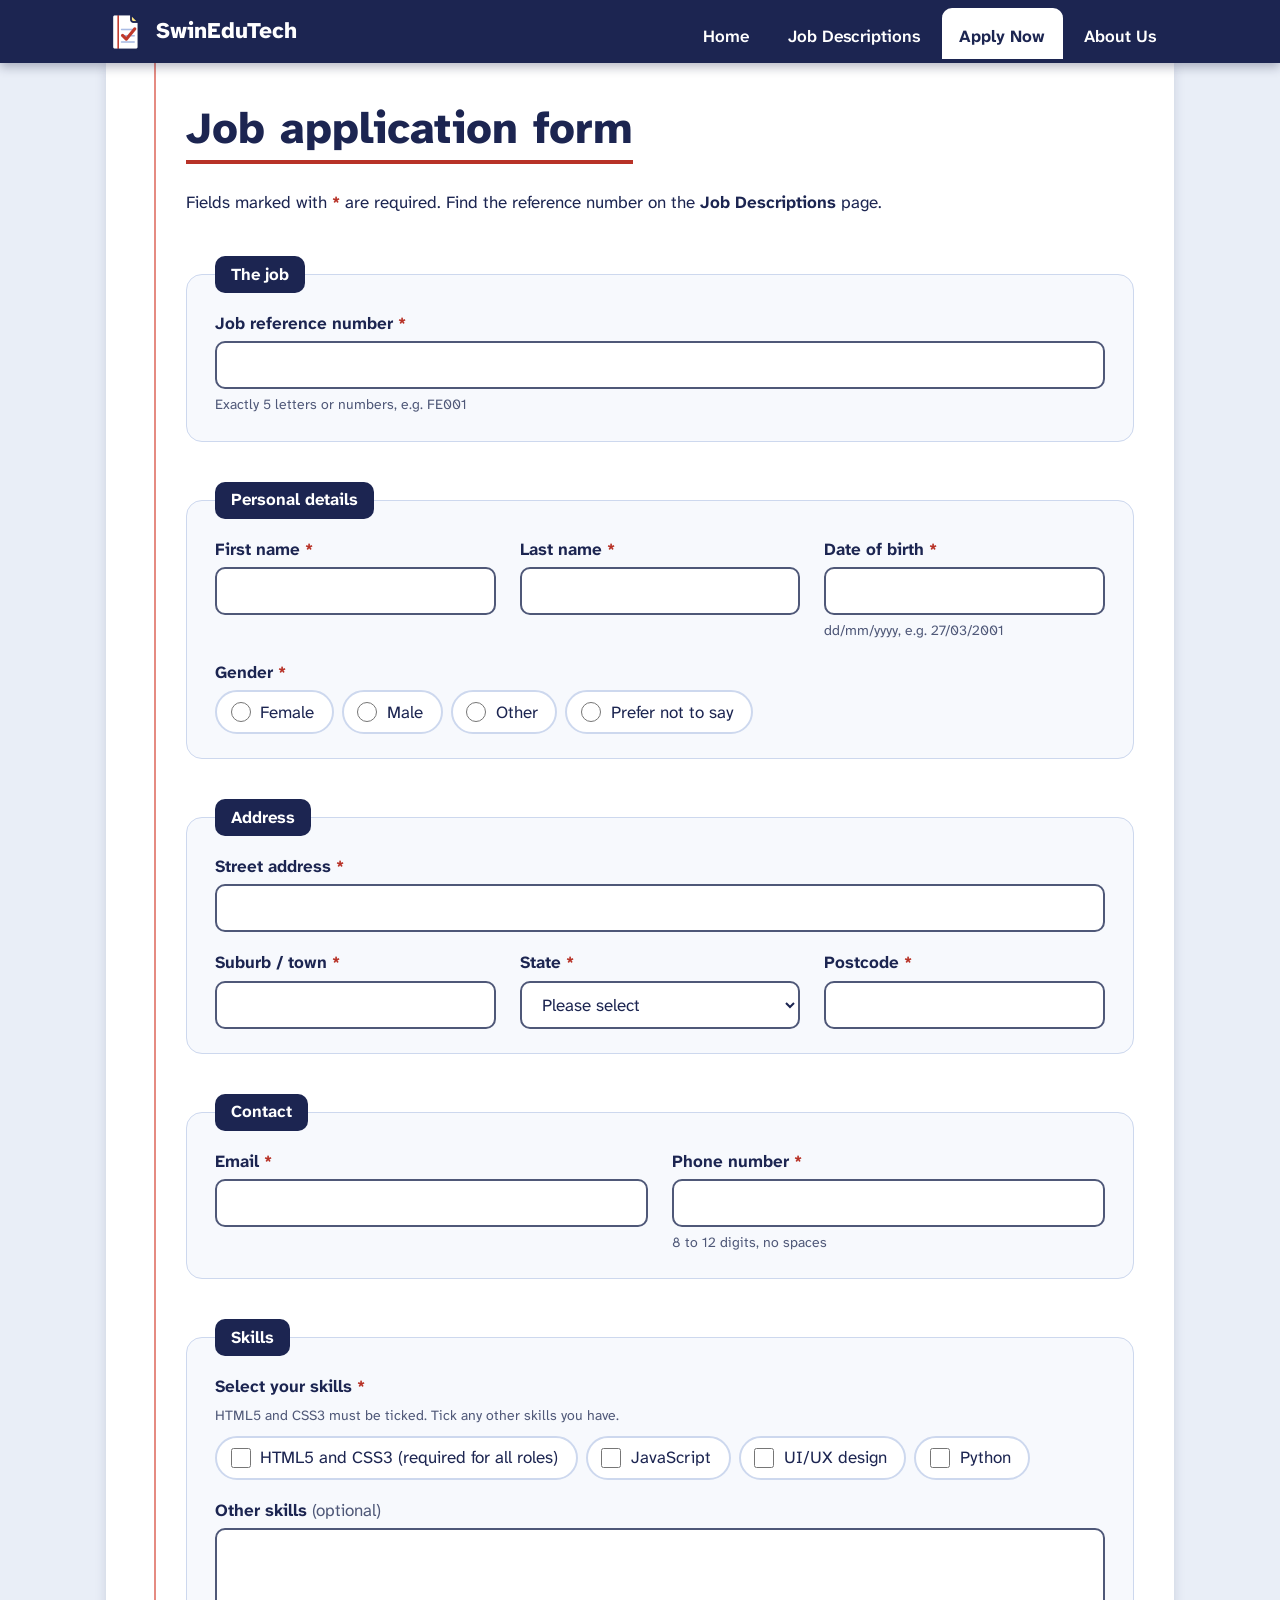
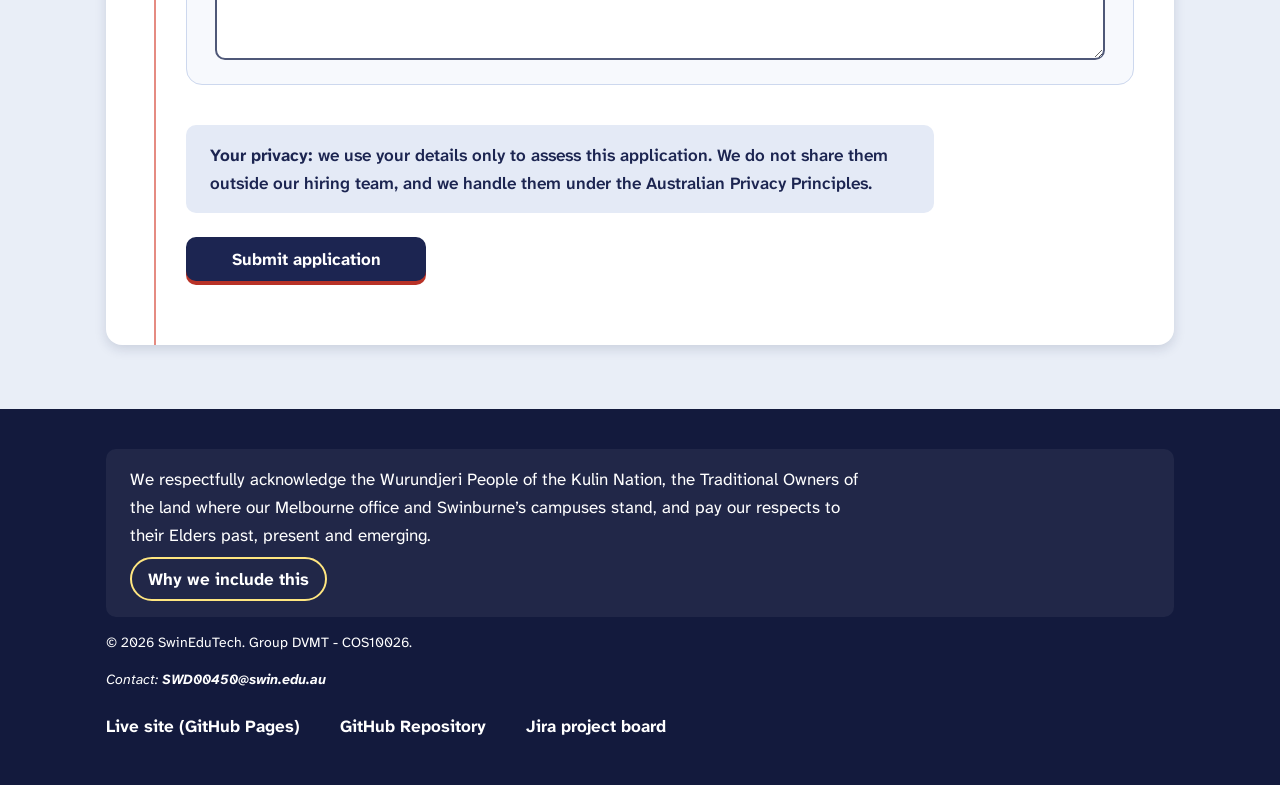
==== apply.html @ c642e3eb "HCM-12: project2 folder structure from Part 1" ====
<!DOCTYPE html>
<html lang="en">
<head>
  <!-- Application page. Author: Nguyen Truong Minh Thuy (Group DVMT). References: MDN Web Docs, W3C WAI -->
  <meta charset="UTF-8">
  <meta name="viewport" content="width=device-width, initial-scale=1">
  <meta name="description" content="Apply for a web developer or designer role at SwinEduTech. All fields are required except other skills.">
  <meta name="keywords" content="SwinEduTech, apply, job application, web developer, designer">
  <meta name="author" content="Nguyen Truong Minh Thuy">
  <meta name="theme-color" content="#1c2551">
  <link rel="canonical" href="https://nguyentruongminhthuy.github.io/web_cos10026/apply.html">
  <title>SwinEduTech - Apply Now</title>

  <!-- Favicon -->
  <link rel="icon" href="images/logo.png" type="image/png">
  <link rel="icon" href="images/logo.svg" type="image/svg+xml">
  <link rel="apple-touch-icon" href="images/apple-touch-icon.png">

  <!-- Fonts: Atkinson Hyperlegible (Braille Institute) -->
  <link rel="preconnect" href="https://fonts.googleapis.com">
  <link rel="preconnect" href="https://fonts.gstatic.com" crossorigin>
  <link href="https://fonts.googleapis.com/css2?family=Atkinson+Hyperlegible+Mono:wght@700&amp;family=Atkinson+Hyperlegible+Next:wght@400;600;700;800&amp;display=swap" rel="stylesheet">
  <link rel="stylesheet" href="styles/style.css">

  <!-- Embedded CSS -->
  <style>
    .privacy-note {
      margin: 0 0 var(--space-lg);
      padding: var(--space-md) var(--space-lg);
      background-color: #e4eaf6;
      border-radius: var(--radius);
      color: var(--ink);
      font-weight: 600;
    }

  </style>
</head>
<body id="apply-page">
  <a class="skip-link" href="#main-content">Skip to main content</a>

  <!-- Header section -->
  <header class="site-header">
    <div class="header-inner">
      <a href="index.html" class="brand">
        <img src="images/logo.png" alt="" width="40" height="40">
        <span translate="no">SwinEduTech</span>
      </a>
      <nav class="main-nav" aria-label="Main">
        <ul>
          <li><a href="index.html">Home</a></li>
          <li><a href="jobs.html">Job Descriptions</a></li>
          <li><a href="apply.html" aria-current="page">Apply Now</a></li>
          <li><a href="about.html">About Us</a></li>
        </ul>
      </nav>
    </div>
  </header>

  <main id="main-content">
    <h1>Job application form</h1>
    <p>Fields marked with <span class="req">*</span> are required. Find the reference number on the <a href="jobs.html">Job Descriptions</a> page.</p>

    <div class="apply-form-container">
      <!-- Application form -->
      <form action="https://mercury.swin.edu.au/it000000/formtest.php" method="post">

        <fieldset>
          <legend>The job</legend>
          <div class="form-group">
            <label for="job-ref">Job reference number <span class="req" aria-hidden="true">*</span></label>
            <input type="text" id="job-ref" name="job_ref" required maxlength="5" pattern="[A-Za-z0-9]{5}" title="Exactly 5 letters or numbers, e.g. FE001" aria-describedby="ref-hint" list="job-refs">
            <p class="hint" id="ref-hint">Exactly 5 letters or numbers, e.g. FE001</p>
            <datalist id="job-refs">
              <option value="FE001">Front-End Developer</option>
              <option value="FS002">Full-Stack Developer</option>
              <option value="UX003">UI/UX Designer</option>
            </datalist>
          </div>
        </fieldset>

        <fieldset>
          <legend>Personal details</legend>
          <div class="form-group">
            <label for="first-name">First name <span class="req" aria-hidden="true">*</span></label>
            <input type="text" id="first-name" name="first_name" required maxlength="20" pattern="[A-Za-z]{1,20}" title="Letters only, up to 20" autocomplete="given-name">
          </div>
          <div class="form-group">
            <label for="last-name">Last name <span class="req" aria-hidden="true">*</span></label>
            <input type="text" id="last-name" name="last_name" required maxlength="20" pattern="[A-Za-z]{1,20}" title="Letters only, up to 20" autocomplete="family-name">
          </div>
          <div class="form-group">
            <label for="dob">Date of birth <span class="req" aria-hidden="true">*</span></label>
            <!-- Real dates only, years 1900 to 2010 -->
            <input type="text" id="dob" name="dob" required maxlength="10" pattern="((0[1-9]|1\d|2[0-8])/(0[1-9]|1[0-2])|(29|30)/(0[13-9]|1[0-2])|31/(0[13578]|1[02]))/(19\d{2}|200\d|2010)|29/02/(19(0[48]|[2468][048]|[13579][26])|200[048])" title="A real date as dd/mm/yyyy between 1900 and 2010, e.g. 27/03/2001" aria-describedby="dob-hint" autocomplete="bday">
            <p class="hint" id="dob-hint">dd/mm/yyyy, e.g. 27/03/2001</p>
          </div>
          <fieldset class="choices">
            <legend>Gender <span class="req" aria-hidden="true">*</span></legend>
            <label><input type="radio" name="gender" value="female" required> Female</label>
            <label><input type="radio" name="gender" value="male"> Male</label>
            <label><input type="radio" name="gender" value="other"> Other</label>
            <label><input type="radio" name="gender" value="not_say"> Prefer not to say</label>
          </fieldset>
        </fieldset>

        <fieldset>
          <legend>Address</legend>
          <div class="form-group wide">
            <label for="street">Street address <span class="req" aria-hidden="true">*</span></label>
            <input type="text" id="street" name="street_address" required maxlength="40" autocomplete="address-line1">
          </div>
          <div class="form-group">
            <label for="suburb">Suburb / town <span class="req" aria-hidden="true">*</span></label>
            <input type="text" id="suburb" name="suburb" required maxlength="40" autocomplete="address-level2">
          </div>
          <div class="form-group">
            <label for="state">State <span class="req" aria-hidden="true">*</span></label>
            <select id="state" name="state" required autocomplete="address-level1">
              <option value="">Please select</option>
              <option value="VIC">VIC</option>
              <option value="NSW">NSW</option>
              <option value="QLD">QLD</option>
              <option value="NT">NT</option>
              <option value="WA">WA</option>
              <option value="SA">SA</option>
              <option value="TAS">TAS</option>
              <option value="ACT">ACT</option>
            </select>
          </div>
          <div class="form-group">
            <label for="postcode">Postcode <span class="req" aria-hidden="true">*</span></label>
            <input type="text" id="postcode" name="postcode" required maxlength="4" pattern="\d{4}" title="Exactly 4 digits" inputmode="numeric" autocomplete="postal-code">
          </div>
        </fieldset>

        <fieldset>
          <legend>Contact</legend>
          <div class="form-group">
            <label for="email">Email <span class="req" aria-hidden="true">*</span></label>
            <input type="email" id="email" name="email" required autocomplete="email">
          </div>
          <div class="form-group">
            <label for="phone">Phone number <span class="req" aria-hidden="true">*</span></label>
            <input type="tel" id="phone" name="phone" required maxlength="12" pattern="\d{8,12}" title="8 to 12 digits, no spaces" aria-describedby="phone-hint" autocomplete="tel">
            <p class="hint" id="phone-hint">8 to 12 digits, no spaces</p>
          </div>
        </fieldset>

        <fieldset>
          <legend>Skills</legend>
          <fieldset class="choices" aria-describedby="skills-hint">
            <legend>Select your skills <span class="req" aria-hidden="true">*</span></legend>
            <p class="hint" id="skills-hint">HTML5 and CSS3 must be ticked. Tick any other skills you have.</p>
            <label><input type="checkbox" name="skills[]" value="html_css" required> HTML5 and CSS3 (required for all roles)</label>
            <label><input type="checkbox" name="skills[]" value="javascript"> JavaScript</label>
            <label><input type="checkbox" name="skills[]" value="ui_ux"> UI/UX design</label>
            <label><input type="checkbox" name="skills[]" value="python"> Python</label>
          </fieldset>
          <div class="form-group wide">
            <!-- Inline CSS -->
            <label for="other-skills">Other skills <span style="font-weight: 400; color: #4f5878;">(optional)</span></label>
            <textarea id="other-skills" name="other_skills" rows="4"></textarea>
          </div>
        </fieldset>

        <p class="privacy-note"><strong>Your privacy:</strong> we use your details only to assess this application. We do not share them outside our hiring team, and we handle them under the Australian Privacy Principles.</p>

        <button type="submit" class="btn">Submit application</button>
      </form>
    </div>
  </main>

  <!-- Footer section -->
  <footer class="site-footer">
    <div class="acknowledgement">
      <p>We respectfully acknowledge the Wurundjeri People of the Kulin Nation, the Traditional Owners of the land where our Melbourne office and Swinburne’s campuses stand, and pay our respects to their Elders past, present and emerging. <a href="about.html#country-heading">Why we include this</a></p>
    </div>
    <p>&copy; 2026 SwinEduTech. Group DVMT - COS10026.</p>
    <p class="contact">Contact: <a href="mailto:SWD00450@swin.edu.au">SWD00450@swin.edu.au</a></p>
    <ul>
      <li><a href="https://nguyentruongminhthuy.github.io/web_cos10026/">Live site (GitHub Pages)</a></li>
      <li><a href="https://github.com/nguyentruongminhthuy/web_cos10026">GitHub Repository</a></li>
      <li><a href="https://student-team-dvj5yzgb.atlassian.net/jira/software/projects/KAN/boards/2">Jira project board</a></li>
    </ul>
  </footer>
</body>
</html>
---- styles/style.css ----
/* SwinEduTech stylesheet
   References: W3C WAI Tutorials */

/* Variables */
:root {
  --ink: #1c2551;
  --ink-soft: #3a4478;
  --ink-muted: #4f5878;
  --ink-dark: #131a3d;
  --red: #b83227;
  --red-line: #e58b82;
  --rule: #cdd8ee;
  --paper: #ffffff;
  --paper-tint: #f7f9fd;
  --desk: #e9eef7;
  --sticky: #ffe680;
  --sticky-edge: #e9c84a;

  --font-main: "Atkinson Hyperlegible Next", "Segoe UI", Arial, sans-serif;
  --font-mono: "Atkinson Hyperlegible Mono", Consolas, "Courier New", monospace;

  --text-sm: 0.875rem;
  --text-base: 1.0625rem;
  --text-lg: 1.3rem;
  --text-xl: 1.75rem;
  --text-xxl: 2.75rem;

  --space-xs: 0.25rem;
  --space-sm: 0.5rem;
  --space-md: 1rem;
  --space-lg: 1.5rem;
  --space-xl: 2.5rem;
  --space-xxl: 4rem;

  --max-width: 1100px;
  --page-width: 1068px;
  --radius: 10px;
  --radius-lg: 16px;
}

/* Base */
* {
  box-sizing: border-box;
}

body {
  margin: 0;
  background-color: var(--desk);
  color: var(--ink);
  font-family: var(--font-main);
  font-size: var(--text-base);
  line-height: 1.65;
}

html {
  scroll-padding-top: 7.5rem;
}

img {
  display: block;
  max-width: 100%;
  height: auto;
}

/* Typography */
h1,
h2,
h3,
h4 {
  line-height: 1.2;
}

h1 {
  display: inline-block;
  margin: 0;
  padding-bottom: var(--space-xs);
  border-bottom: 4px solid var(--red);
  font-size: var(--text-xxl);
  font-weight: 800;
}

h1 + p {
  margin-top: var(--space-lg);
}

h2 {
  font-size: var(--text-xl);
  font-weight: 700;
  margin: var(--space-xxl) 0 var(--space-md);
}

h3 {
  font-size: var(--text-lg);
  font-weight: 700;
  margin: var(--space-lg) 0 var(--space-sm);
}

h4 {
  font-size: var(--text-base);
  font-weight: 700;
  margin: var(--space-md) 0 var(--space-xs);
}

p,
li,
dd {
  max-width: 68ch;
}

.lead {
  font-size: var(--text-lg);
  color: var(--ink-soft);
}

a {
  color: var(--ink);
  text-decoration-color: var(--red);
}

a:hover {
  color: var(--red);
}

.hint {
  margin: 0;
  font-size: var(--text-sm);
  color: var(--ink-muted);
}

.req {
  color: var(--red);
  font-weight: 800;
}

/* Header and navigation */
.site-header {
  position: sticky;
  top: 0;
  z-index: 50;
  background-color: var(--ink);
  color: #ffffff;
  box-shadow: 0 4px 10px rgba(19, 26, 61, 0.3);
}

.header-inner {
  max-width: var(--max-width);
  margin: 0 auto;
  padding: var(--space-sm) var(--space-md) 0;
  display: flex;
  flex-wrap: wrap;
  align-items: flex-end;
  justify-content: space-between;
  gap: 0 var(--space-lg);
}

.brand {
  display: flex;
  align-items: center;
  gap: 0.65rem;
  min-height: 44px;
  margin-bottom: 0.6rem;
  color: #ffffff;
  font-size: 1.4rem;
  font-weight: 800;
  text-decoration: none;
}

.brand:hover {
  color: var(--sticky);
}

.main-nav ul {
  list-style: none;
  margin: 0;
  padding: 0;
  display: flex;
  flex-wrap: wrap;
  gap: var(--space-xs);
}

.main-nav a {
  display: block;
  min-height: 44px;
  padding: 0.6rem 1.1rem;
  border-top: 4px solid transparent;
  border-bottom: 4px solid transparent;
  border-radius: var(--radius) var(--radius) 0 0;
  color: #ffffff;
  font-weight: 600;
  text-decoration: none;
}

.main-nav a:not([aria-current]):hover {
  background-color: rgba(255, 255, 255, 0.12);
}

.main-nav a[aria-current="page"] {
  background-color: var(--paper);
  border-top-color: var(--paper);
  border-bottom-color: var(--ink);
  color: var(--ink);
  font-weight: 700;
}

/* Main content */
main {
  position: relative;
  max-width: var(--page-width);
  margin: 0 auto var(--space-xxl);
  padding: var(--space-xl) var(--space-xl) var(--space-xxl) 5rem;
  background-color: var(--paper);
  border-radius: 0 0 var(--radius-lg) var(--radius-lg);
  box-shadow: 0 4px 12px rgba(28, 37, 81, 0.15);
}

main::before {
  content: "";
  position: absolute;
  top: 0;
  bottom: 0;
  left: 3rem;
  width: 2px;
  background-color: var(--red-line);
}

/* Footer */
.site-footer {
  background-color: var(--ink-dark);
  color: #ffffff;
  padding: var(--space-xl) var(--space-md) var(--space-lg);
}

.site-footer > * {
  max-width: var(--page-width);
  margin-left: auto;
  margin-right: auto;
}

.site-footer p {
  font-size: var(--text-sm);
}

.site-footer .contact {
  font-style: italic;
}

.site-footer ul {
  list-style: none;
  padding: 0;
  display: flex;
  flex-wrap: wrap;
  gap: var(--space-xs) var(--space-xl);
}

.site-footer a {
  color: #ffffff;
  font-weight: 700;
  text-decoration: none;
}

.site-footer a:hover {
  color: var(--sticky);
}

.site-footer li a {
  display: inline-block;
  padding: var(--space-xs) 0;
}

/* Acknowledgement of Country */
.acknowledgement {
  padding: var(--space-md) var(--space-lg);
  border-radius: var(--radius);
  background-color: rgba(255, 255, 255, 0.06);
}

.site-footer .acknowledgement p {
  margin: 0;
  font-size: var(--text-base);
}

.acknowledgement a {
  display: flex;
  align-items: center;
  width: fit-content;
  min-height: 44px;
  margin-top: var(--space-sm);
  padding: 0 var(--space-md);
  border: 2px solid var(--sticky);
  border-radius: 999px;
}

.acknowledgement a:hover {
  background-color: var(--sticky);
  color: var(--ink-dark);
}

/* Buttons */
.btn {
  display: inline-block;
  min-height: 44px;
  margin-top: var(--space-lg);
  padding: 0.6rem 1.4rem;
  background-color: var(--ink);
  color: #ffffff;
  border: 0;
  border-radius: var(--radius);
  box-shadow: 0 4px 0 var(--red);
  font-family: inherit;
  font-size: 1.05rem;
  font-weight: 700;
  text-decoration: none;
  transition: background-color 0.15s;
}

.btn:hover {
  background-color: #263170;
  color: #ffffff;
}

.btn:active {
  transform: translateY(3px);
  box-shadow: 0 1px 0 var(--red);
}

button.btn {
  margin-top: 0;
  cursor: pointer;
}

/* Tables (hex colours, hover) */
.table-wrap {
  overflow-x: auto;
}

.data-table {
  width: 100%;
  min-width: 520px;
  border: 1px solid #cdd8ee;
  border-collapse: collapse;
  background-color: #ffffff;
}

.data-table caption {
  padding-bottom: var(--space-sm);
  text-align: left;
  font-size: var(--text-lg);
  font-weight: 700;
}

.data-table th,
.data-table td {
  padding: 0.75rem var(--space-md);
  border-bottom: 1px solid #cdd8ee;
  text-align: left;
  vertical-align: top;
}

.data-table thead th {
  background-color: #1c2551;
  color: #ffffff;
}

.data-table thead th:first-child,
.data-table tbody th[scope="row"] {
  border-right: 1px solid #cdd8ee;
}

.data-table tbody th,
.data-table tbody tr:nth-child(even) td {
  background-color: #f7f9fd;
}

#about-page .data-table tbody tr:hover td,
#about-page .data-table tbody tr:hover th {
  background-color: #fff3b0;
}

.data-table a {
  margin: 0 -4px;
  padding: 2px 4px;
  border-radius: 4px;
  font-weight: 600;
  text-decoration: none;
}

.data-table a:hover,
.data-table a:focus-visible {
  background-color: #fff3b0;
  color: #1c2551;
}

.data-table tfoot th,
.data-table tfoot td {
  background-color: #e4eaf6;
  border-top: 2px solid #1c2551;
  font-weight: 700;
}

/* Home page: background graphic */
.welcome-hero {
  display: grid;
  grid-template-columns: repeat(auto-fit, minmax(18rem, 1fr));
  gap: var(--space-lg) var(--space-xl);
  align-items: center;
  margin: var(--space-xl) 0 var(--space-xxl);
  padding: var(--space-xl);
  background-color: var(--paper-tint);
  background-image: url("images/pattern.svg");
  background-size: 96px 96px;
  border: 1px solid var(--rule);
  border-radius: var(--radius-lg);
}

.welcome-hero h2,
.search-container h2 {
  margin-top: 0;
}

.welcome-hero p {
  margin-bottom: 0;
}

.search-container {
  margin-bottom: var(--space-xl);
  padding: var(--space-lg);
  border: 2px solid var(--ink);
  border-radius: var(--radius-lg);
}

.search-container label {
  font-weight: 700;
}

.search-container .hint {
  margin-bottom: var(--space-sm);
}

.search-row {
  display: flex;
  flex-wrap: wrap;
  gap: var(--space-sm);
}

.search-row input {
  flex: 1 1 16rem;
  min-height: 44px;
  padding: 0 var(--space-md);
  border: 2px solid var(--ink-muted);
  border-radius: var(--radius);
  font: inherit;
}

.search-row input:hover {
  border-color: var(--ink);
}

.search-row input::placeholder {
  color: var(--ink-muted);
}

/* Jobs page: aside floated right, 25% width */
#jobs-page aside {
  position: sticky;
  top: 5rem;
  float: right;
  width: 25%;
  margin: var(--space-xl) 0 var(--space-lg) var(--space-lg);
  padding: var(--space-lg) var(--space-lg) var(--space-md);
  background-color: var(--sticky);
  border: 1px solid var(--sticky-edge);
  border-radius: 2px 2px 14px 2px;
  box-shadow: 0 6px 12px rgba(28, 37, 81, 0.2);
  transform: rotate(1.2deg);
}

#jobs-page aside::before {
  content: "";
  position: absolute;
  top: -12px;
  left: 50%;
  width: 84px;
  height: 24px;
  margin-left: -42px;
  background-color: rgba(255, 255, 255, 0.65);
  transform: rotate(-3deg);
}

/* Short screens: aside scrolls inside */
@media (min-width: 901px) and (max-height: 760px) {
  #jobs-page aside {
    max-height: calc(100vh - 6rem);
    overflow-y: auto;
  }

  #jobs-page aside::before {
    top: 0;
  }
}

#jobs-page aside h2 {
  margin: 0 0 var(--space-sm);
  font-size: var(--text-lg);
}

#jobs-page aside h3 {
  margin-top: var(--space-lg);
  padding-top: var(--space-md);
  border-top: 2px dashed rgba(28, 37, 81, 0.25);
  font-size: var(--text-base);
}

#jobs-page aside ul {
  padding-left: 1.1rem;
}

#jobs-page aside li::marker {
  color: var(--red);
}

#jobs-page aside p {
  font-size: var(--text-sm);
}

#jobs-page main > section {
  margin-right: calc(25% + 2rem);
}

/* Job card */
.job {
  margin-top: var(--space-xl);
  padding: 0 2rem 2rem;
  border: 1px solid var(--rule);
  border-radius: var(--radius-lg);
}

.job > h2 {
  margin: 0 0 var(--space-md);
  padding: var(--space-lg) 0 var(--space-md);
  border-bottom: 2px solid var(--red-line);
}

.job-meta {
  display: grid;
  grid-template-columns: repeat(auto-fit, minmax(10rem, 1fr));
  gap: 0 var(--space-lg);
  margin: 0 0 var(--space-lg);
}

.job-meta > div {
  padding: var(--space-sm) 0;
  border-bottom: 1px solid var(--rule);
}

.job-meta dt {
  font-size: var(--text-sm);
  color: var(--ink-muted);
}

.job-meta dd {
  margin: 0;
  font-weight: 700;
}

.job ol {
  padding-left: 1.6rem;
}

.job ol li::marker {
  color: var(--red);
  font-weight: 800;
}

.job li {
  margin-bottom: var(--space-xs);
}

.req-cols {
  display: grid;
  grid-template-columns: repeat(auto-fit, minmax(14rem, 1fr));
  gap: 0 var(--space-xl);
}

.req-cols ul {
  margin-top: 0;
  padding-left: 1.2rem;
}

.req-cols > div:first-child ul {
  list-style-type: square;
}

.req-cols > div:last-child ul {
  list-style-type: circle;
}

.req-cols > div:last-child h4 {
  color: var(--ink-muted);
}

/* Inclusion statement and Acknowledgement section */
.inclusion,
.country {
  margin-top: var(--space-xxl);
  padding: var(--space-xs) 2rem var(--space-lg);
  background-color: #eef3fc;
  border-radius: var(--radius-lg);
}

.inclusion h2,
.country h2 {
  margin-top: var(--space-lg);
}

.sources li {
  margin-bottom: var(--space-sm);
  font-size: var(--text-sm);
  overflow-wrap: break-word;
}

/* Apply page */
#apply-page main > p a {
  font-weight: 700;
  text-decoration: none;
}

.apply-form-container {
  margin-top: var(--space-xl);
}

/* Form layout: Grid */
.apply-form-container form > fieldset {
  display: grid;
  grid-template-columns: repeat(auto-fit, minmax(15rem, 1fr));
  gap: var(--space-md) var(--space-lg);
  min-width: 0;
  margin: 0 0 var(--space-xl);
  padding: var(--space-md) 1.75rem var(--space-lg);
  background-color: var(--paper-tint);
  border: 1px solid var(--rule);
  border-radius: var(--radius-lg);
}

.apply-form-container form > fieldset > legend {
  padding: 0.3rem 1rem;
  background-color: var(--ink);
  color: #ffffff;
  border-radius: var(--radius);
  font-size: 1.05rem;
  font-weight: 700;
}

.form-group {
  display: grid;
  gap: var(--space-xs);
  align-content: start;
}

.form-group label {
  font-weight: 700;
}

.wide {
  grid-column: 1 / -1;
}

.form-group input,
.form-group select,
.form-group textarea {
  width: 100%;
  min-height: 3rem;
  padding: var(--space-sm) var(--space-md);
  border: 2px solid var(--ink-muted);
  border-radius: var(--radius);
  background-color: #ffffff;
  color: var(--ink);
  font: inherit;
}

.form-group input:hover,
.form-group select:hover,
.form-group textarea:hover {
  border-color: var(--ink);
}

.form-group textarea {
  min-height: 7.5rem;
  resize: vertical;
}

/* Radio and checkbox chips */
.apply-form-container .choices {
  display: flex;
  flex-wrap: wrap;
  gap: var(--space-sm);
  grid-column: 1 / -1;
  min-width: 0;
  margin: 0;
  padding: 0;
  border: 0;
}

.choices legend {
  padding: 0 0 var(--space-xs);
  font-weight: 700;
}

.choices .hint {
  flex-basis: 100%;
}

.choices label {
  display: flex;
  align-items: center;
  gap: 0.6rem;
  min-height: 44px;
  padding: 0 1.1rem 0 0.85rem;
  background-color: #ffffff;
  border: 2px solid var(--rule);
  border-radius: 999px;
  cursor: pointer;
}

.choices label:hover {
  border-color: var(--ink);
}

.choices input {
  width: 1.25rem;
  height: 1.25rem;
  margin: 0;
  accent-color: var(--ink);
}

.apply-form-container form > button {
  min-width: 15rem;
}

/* About page (hex colours) */
.group-info > ul {
  display: inline-block;
  margin: 0;
  padding: var(--space-md) var(--space-xl) var(--space-md) 2.4rem;
  background-color: #f7f9fd;
  border: 1px solid #cdd8ee;
  border-radius: var(--radius-lg);
}

.group-info li {
  margin: var(--space-xs) 0;
}

.group-info li::marker {
  color: #b83227;
}

/* Member cards */
.members {
  display: grid;
  grid-template-columns: repeat(auto-fit, minmax(18rem, 1fr));
  gap: 0 var(--space-lg);
  margin: 0;
}

/* Subgrid: name, contributions and quote line up across cards */
.member {
  display: grid;
  grid-row: span 3;
  grid-template-rows: subgrid;
  margin-bottom: var(--space-lg);
  overflow: hidden;
  background-color: #ffffff;
  border: 2px solid #1c2551;
  border-radius: var(--radius-lg);
  transition: transform 0.2s, box-shadow 0.2s;
}

.member:hover {
  transform: translateY(-3px);
  box-shadow: 0 8px 0 #b83227;
}

.members dt {
  display: flex;
  flex-wrap: wrap;
  align-items: center;
  justify-content: space-between;
  gap: var(--space-sm);
  padding: var(--space-md) var(--space-lg);
  background-color: #1c2551;
  color: #ffffff;
  font-size: var(--text-lg);
  font-weight: 700;
}

.members dd {
  margin: 0;
  padding: 0 var(--space-lg);
}

.members dd:last-of-type {
  padding-bottom: var(--space-lg);
}

/* Student ID */
.student-id {
  padding: 2px 10px;
  background-color: #ffe680;
  color: #1c2551;
  border: 1px solid #e9c84a;
  border-radius: 999px;
  font-family: var(--font-mono);
  font-size: var(--text-sm);
  font-weight: 700;
  letter-spacing: 1px;
}

.members blockquote {
  position: relative;
  margin: var(--space-lg) 0 var(--space-xs);
  padding: var(--space-md) 0 0 2.25rem;
  border-top: 2px dashed #cdd8ee;
  font-size: var(--text-lg);
  font-weight: 600;
  line-height: 1.35;
}

.members blockquote::before {
  content: "\201C";
  position: absolute;
  left: 0;
  top: 0.55rem;
  font-size: 3.25rem;
  line-height: 1;
  color: #b83227;
}

.members blockquote p {
  margin: 0;
}

.translation {
  margin-top: var(--space-xs);
  padding-left: 2.25rem;
  color: #4f5878;
}

/* Bordered group photo */
.group-photo {
  position: relative;
  max-width: 640px;
  margin: var(--space-xxl) auto var(--space-xl);
  padding: 14px 14px 10px;
  background-color: #ffffff;
  border: 1px solid #b9c6e6;
  box-shadow: 0 6px 14px rgba(28, 37, 81, 0.25);
  transform: rotate(-1.2deg);
}

.group-photo::before {
  content: "";
  position: absolute;
  top: -14px;
  left: 50%;
  width: 110px;
  height: 28px;
  margin-left: -55px;
  background-color: rgba(255, 230, 128, 0.85);
  transform: rotate(2deg);
}

.group-photo figcaption {
  padding-top: var(--space-sm);
  text-align: center;
  font-size: var(--text-sm);
  color: #4f5878;
}

/* Accessibility */
.skip-link {
  position: absolute;
  top: -100px;
  left: var(--space-md);
  z-index: 100;
  padding: var(--space-sm) var(--space-md);
  background-color: var(--sticky);
  color: var(--ink);
  font-weight: 700;
}

.skip-link:focus {
  top: 0;
}

a:focus-visible,
button:focus-visible,
.table-wrap:focus-visible {
  outline: 3px solid var(--red);
  outline-offset: 2px;
}

/* Form fields */
input:focus-visible,
select:focus-visible,
textarea:focus-visible {
  outline: 3px solid var(--ink);
  outline-offset: -2px;
}

.site-header a:focus-visible,
.site-footer a:focus-visible {
  outline-color: var(--sticky);
}

/* Reduced motion */
@media (prefers-reduced-motion: reduce) {
  * {
    transition: none !important;
  }

  .member:hover,
  .btn:active {
    transform: none;
  }
}

/* Responsive: tablet */
@media (max-width: 900px) {
  h1 {
    font-size: 2.25rem;
  }

  h2 {
    font-size: 1.5rem;
  }

  #jobs-page aside {
    position: relative;
    top: 0;
    float: none;
    width: auto;
    margin: var(--space-xl) var(--space-sm) var(--space-lg);
    transform: rotate(0.6deg);
  }

  #jobs-page main > section {
    margin-right: 0;
  }
}

/* Responsive: small tablet */
@media (max-width: 640px) {
  html {
    scroll-padding-top: 0;
  }

  .site-header {
    position: static;
    box-shadow: none;
  }

  main {
    margin-bottom: 0;
    padding: var(--space-lg) var(--space-md) var(--space-xl) 1.6rem;
    border-radius: 0;
  }

  main::before {
    left: 0.75rem;
  }

  .welcome-hero,
  .search-container {
    padding: var(--space-lg);
  }

  .job {
    padding: 0 var(--space-md) var(--space-lg);
  }

  .inclusion,
  .country {
    padding: var(--space-xs) var(--space-md) var(--space-md);
  }

  .group-info > ul {
    display: block;
    padding-right: var(--space-md);
  }

  .group-photo {
    transform: none;
  }
}

/* Responsive: phone */
@media (max-width: 480px) {
  .header-inner {
    padding-bottom: var(--space-sm);
  }

  .main-nav {
    width: 100%;
  }

  .main-nav ul {
    display: grid;
    grid-template-columns: 1fr 1fr;
  }

  .main-nav a {
    text-align: center;
  }

  .welcome-hero,
  .members,
  .req-cols,
  .apply-form-container form > fieldset {
    grid-template-columns: minmax(0, 1fr);
  }

  .apply-form-container form > fieldset {
    padding: var(--space-md);
  }

  .members dt,
  .members dd {
    padding-left: var(--space-md);
    padding-right: var(--space-md);
  }

  .apply-form-container form > button,
  .search-row button {
    width: 100%;
  }
}
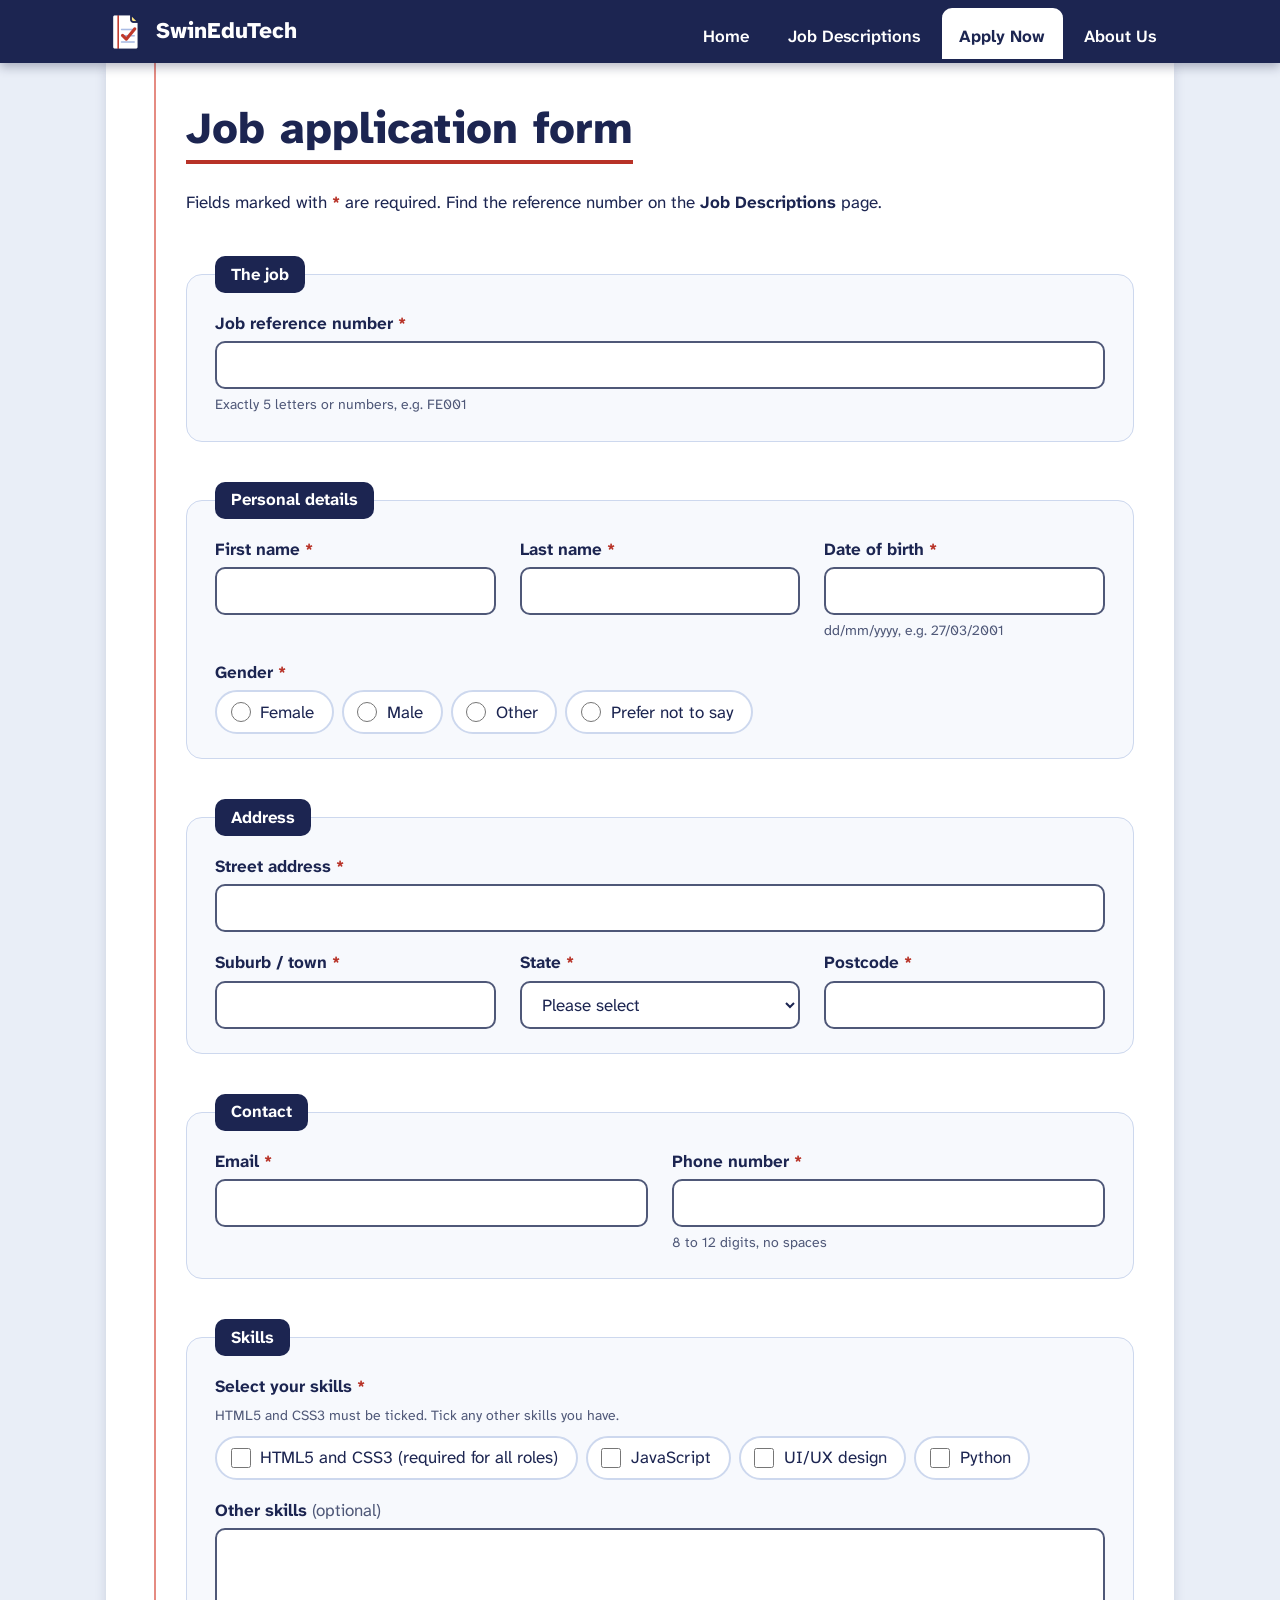
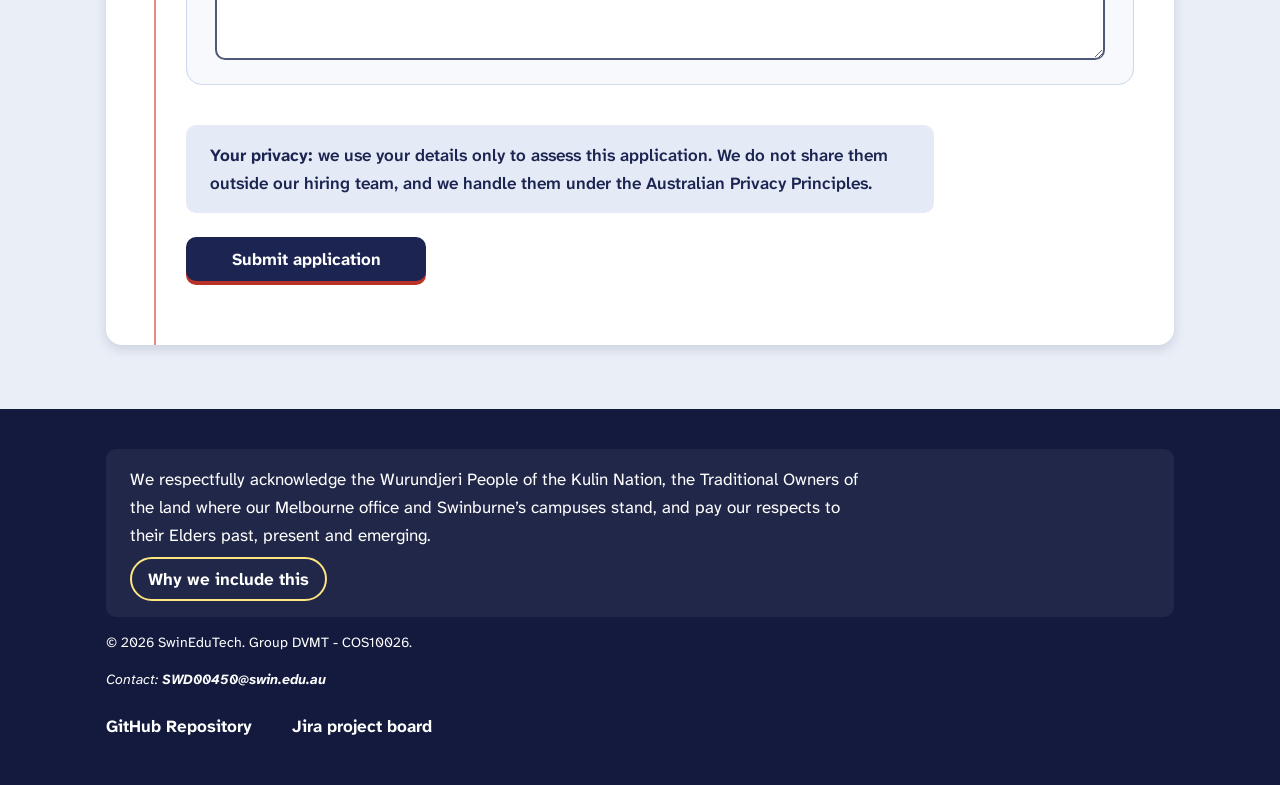
==== commit bb95c4af: "HCM-19: point links to the new GitHub repo and Jira board, drop GitHub Pages" ====
--- a/apply.html
+++ b/apply.html
@@ -8,7 +8,6 @@
   <meta name="keywords" content="SwinEduTech, apply, job application, web developer, designer">
   <meta name="author" content="Nguyen Truong Minh Thuy">
   <meta name="theme-color" content="#1c2551">
-  <link rel="canonical" href="https://nguyentruongminhthuy.github.io/web_cos10026/apply.html">
   <title>SwinEduTech - Apply Now</title>
 
   <!-- Favicon -->
@@ -41,13 +40,13 @@
   <!-- Header section -->
   <header class="site-header">
     <div class="header-inner">
-      <a href="index.html" class="brand">
+      <a href="index.php" class="brand">
         <img src="images/logo.png" alt="" width="40" height="40">
         <span translate="no">SwinEduTech</span>
       </a>
       <nav class="main-nav" aria-label="Main">
         <ul>
-          <li><a href="index.html">Home</a></li>
+          <li><a href="index.php">Home</a></li>
           <li><a href="jobs.html">Job Descriptions</a></li>
           <li><a href="apply.html" aria-current="page">Apply Now</a></li>
           <li><a href="about.html">About Us</a></li>
@@ -178,9 +177,8 @@
     <p>&copy; 2026 SwinEduTech. Group DVMT - COS10026.</p>
     <p class="contact">Contact: <a href="mailto:SWD00450@swin.edu.au">SWD00450@swin.edu.au</a></p>
     <ul>
-      <li><a href="https://nguyentruongminhthuy.github.io/web_cos10026/">Live site (GitHub Pages)</a></li>
-      <li><a href="https://github.com/nguyentruongminhthuy/web_cos10026">GitHub Repository</a></li>
-      <li><a href="https://student-team-dvj5yzgb.atlassian.net/jira/software/projects/KAN/boards/2">Jira project board</a></li>
+      <li><a href="https://github.com/NDVinh25050803/cos10026-project2">GitHub Repository</a></li>
+      <li><a href="https://cos10026group9.atlassian.net/jira/software/projects/HCM/boards/5">Jira project board</a></li>
     </ul>
   </footer>
 </body>
